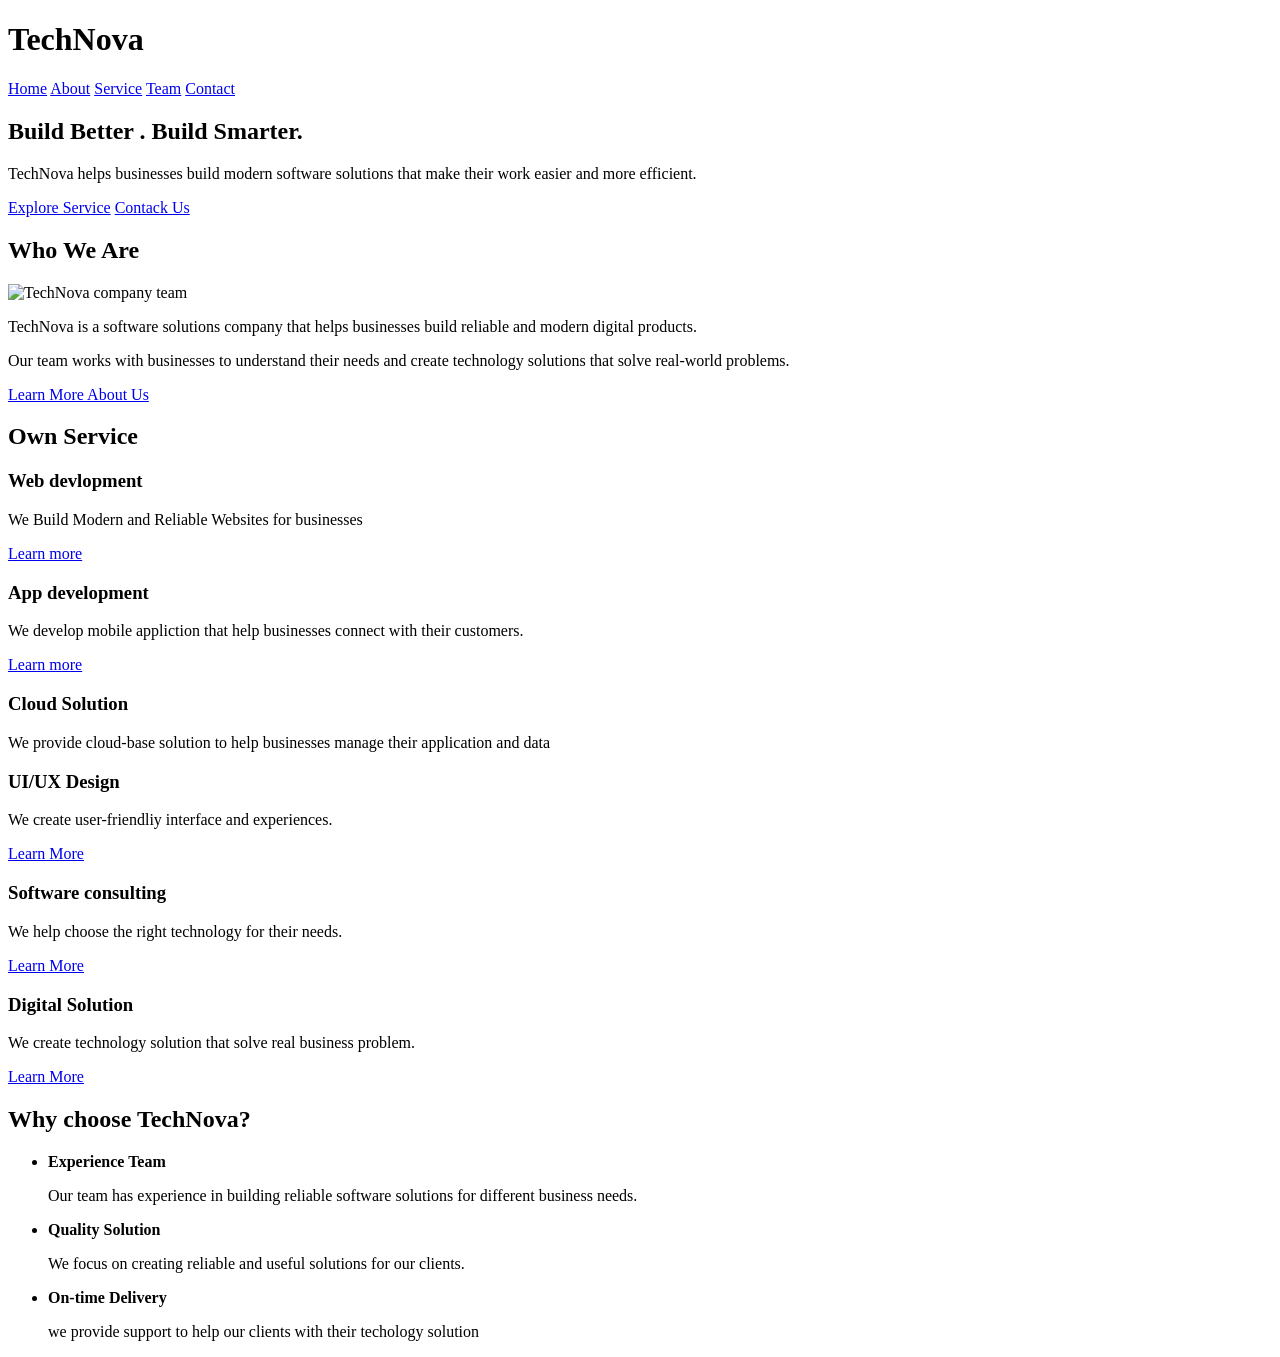
==== index.html @ dba03937 "basic strcture 1" ====
<!DOCTYPE html>
<html lang="en">
<head>
    <meta charset="UTF-8">
    <meta name="viewport" content="width=device-width, initial-scale=1.0">
    <title>Document</title>
</head>
<body>
    <header>
        <h1> TechNova</h1>

        <nav>
            <a href="index.html">Home</a>
            <a href="about.html">About</a>
            <a href="service.html">Service</a>
            <a href="team.html">Team</a>
            <a href="contact.html">Contact</a>
        </nav>
    </header>

        <main>

        <section>
        <h2> Build Better . Build Smarter.</h2>
            
                <p>
                    TechNova helps businesses build modern software solutions
                    that make their work easier and more efficient.
               </p>
                 <a href="service.html">Explore Service</a>
                 <a href="contact.html"> Contack Us</a>
        </section>

        <section>
        <h2> Who We Are </h2>

                    <img src="images/company.jpg" alt="TechNova company team">

                 <p>
                     TechNova is a software solutions company that helps businesses
                     build reliable and modern digital products.
                 </p> 


                 <p>
                    Our team works with businesses to understand their needs and
                    create technology solutions that solve real-world problems.
                 </p>


                 <a href="about.html">Learn More About Us</a>
        </section>



        <section>
        <h2> Own Service</h2>
            <article>
            <h3>Web devlopment</h3>

                <p>
                   We Build Modern and Reliable Websites for businesses
                </p>
                <a href="service.html">Learn more</a>
            </article>


            <article>
            <h3> App development</h3>

                <p>
                    We develop mobile appliction that help businesses connect with their customers.
                </p>
                <a href="service.html"> Learn more </a>
            </article>

            <article>
            <h3>Cloud Solution</h3>

            <p> We provide cloud-base solution to help businesses manage their application and data </p>
            </article>

            <article>
            <h3> UI/UX Design</h3>

                <p>
                    We create user-friendliy interface and experiences.
                </p>
                <a href="service.html"> Learn More</a>
            </article>


            <article>
            <h3> Software consulting </h3>
                <p> We help choose the right technology for their needs.</p>
                <a href="service.html">Learn More</a>
            </article>

            <article>
            <h3> Digital Solution</h3>

                <P>
                    We create technology solution that solve real business problem.
                </P>
                <a href="service.html"> Learn More</a>
        </article>
        </section>


        <section>
        <h2> Why choose TechNova?</h2>

              <ul>
                <li>
                    <strong> Experience Team</strong>
                    <p>Our team has experience in building reliable software
                     solutions for different business needs. </p>
                </li>


                <li>
                    <strong> Quality Solution</strong>
                    <p>We focus on creating reliable and useful solutions
                for our clients.</p>
                </li>

                <li>
                    <strong> On-time Delivery</strong>
                    <p> we provide support to help our clients with their techology solution</p>
                </li>
              </ul>

        </section>
 
        </main>
        
    
    
</body>
</html>
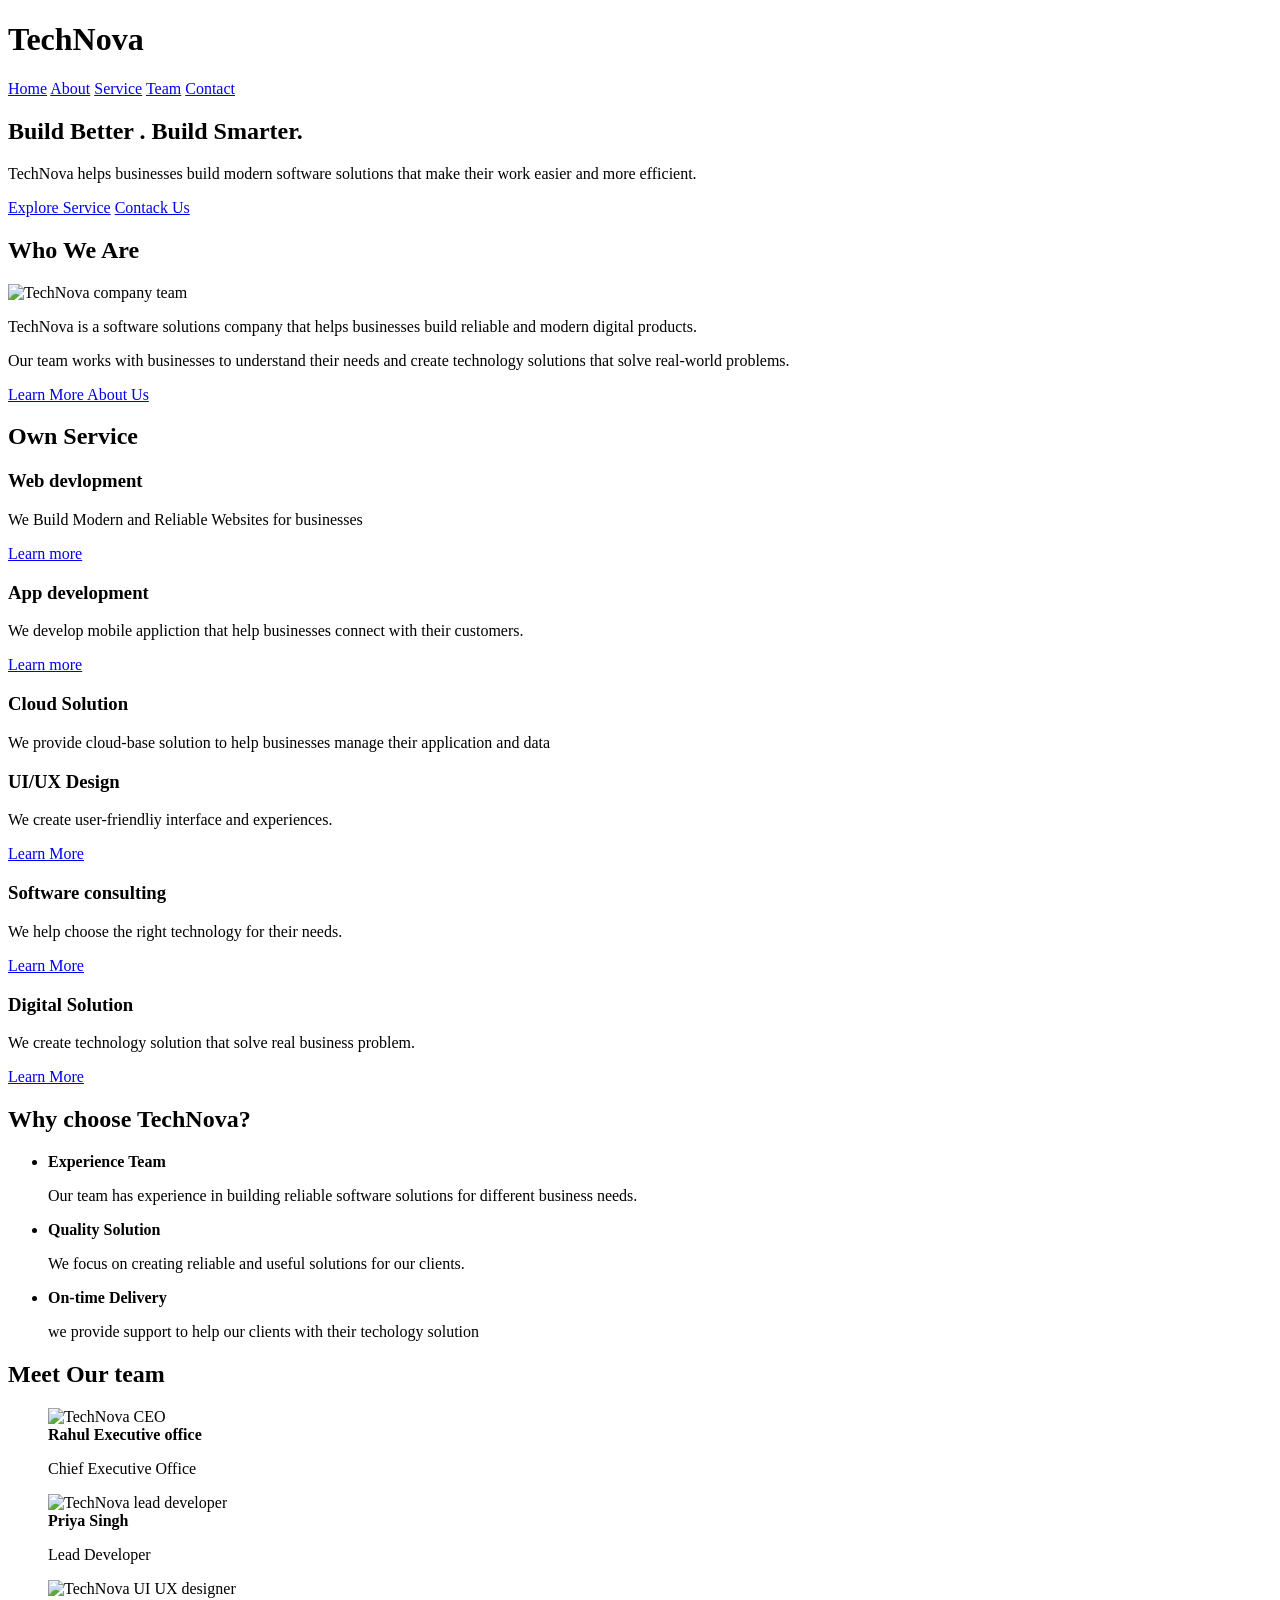
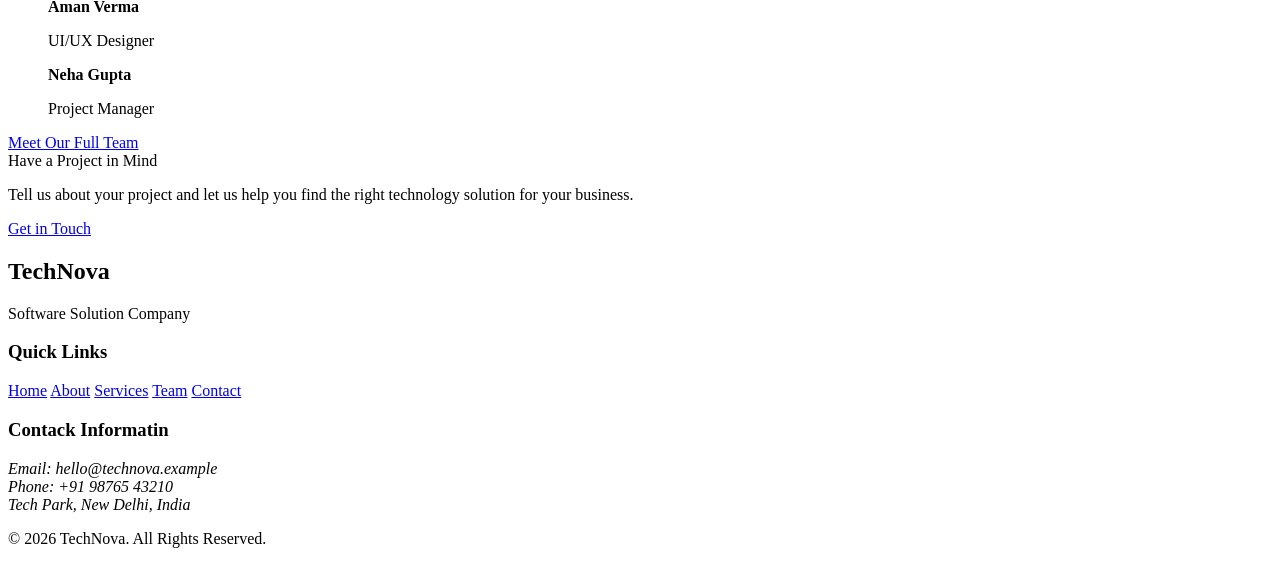
==== commit f26e0c34: "feat: complete TechNova home page structure" ====
--- a/index.html
+++ b/index.html
@@ -18,7 +18,9 @@
         </nav>
     </header>
 
-        <main>
+
+
+    <main>
 
         <section>
         <h2> Build Better . Build Smarter.</h2>
@@ -129,10 +131,78 @@
                     <p> we provide support to help our clients with their techology solution</p>
                 </li>
               </ul>
-
-        </section>
- 
-        </main>
+        </section>
+
+        <section>
+              <h2>Meet Our team</h2>
+         <figure>
+              <img src="images/ceo.jpg" alt="TechNova CEO">
+              <figcaption>
+                <strong>Rahul Executive office</strong>
+                <p>Chief Executive Office</p>
+             </figcaption>
+          </figure>
+
+          <figure>
+             <img src="images/developer.jpg" alt="TechNova lead developer">
+             <figcaption>
+                 <strong> Priya Singh</strong>
+                 <p>Lead Developer</p>
+             </figcaption>
+          </figure>
+
+          <figure>
+             <img src="images/designer.jpg" alt="TechNova UI UX designer">
+             <figcaption>
+                <strong>Aman Verma</strong>
+                 <p>UI/UX Designer</p>
+             </figcaption>
+          </figure>
+
+          <figure>
+            <strong>Neha Gupta</strong>
+             <p>Project Manager</p>
+          </figcaption>
+          </figure>
+        
+         <a href="team.html">Meet Our Full Team</a>
+        </section>
+
+        <section>
+            <head> Have a Project in Mind</head>
+
+            <P>
+                Tell us about your project and let us help you find
+                the right technology solution for your business.
+            </P>
+
+            <a href="contact.html">Get in Touch</a>
+        </section>
+    </main>
+
+    <footer>
+          <h2> TechNova</h2>
+
+          <p> Software Solution Company</p>
+
+          <h3>Quick Links</h3>
+
+         <a href="index.html">Home</a>
+         <a href="about.html">About</a>
+         <a href="services.html">Services</a>
+         <a href="team.html">Team</a>
+         <a href="contact.html">Contact</a>
+
+         <h3>Contack Informatin</h3>
+
+        <address>Email: hello@technova.example<br>
+                 Phone: +91 98765 43210<br>
+                 Tech Park, New Delhi, India
+         </address>
+
+         <p>© 2026 TechNova. All Rights Reserved.</p>
+
+    </footer>
         
     
     
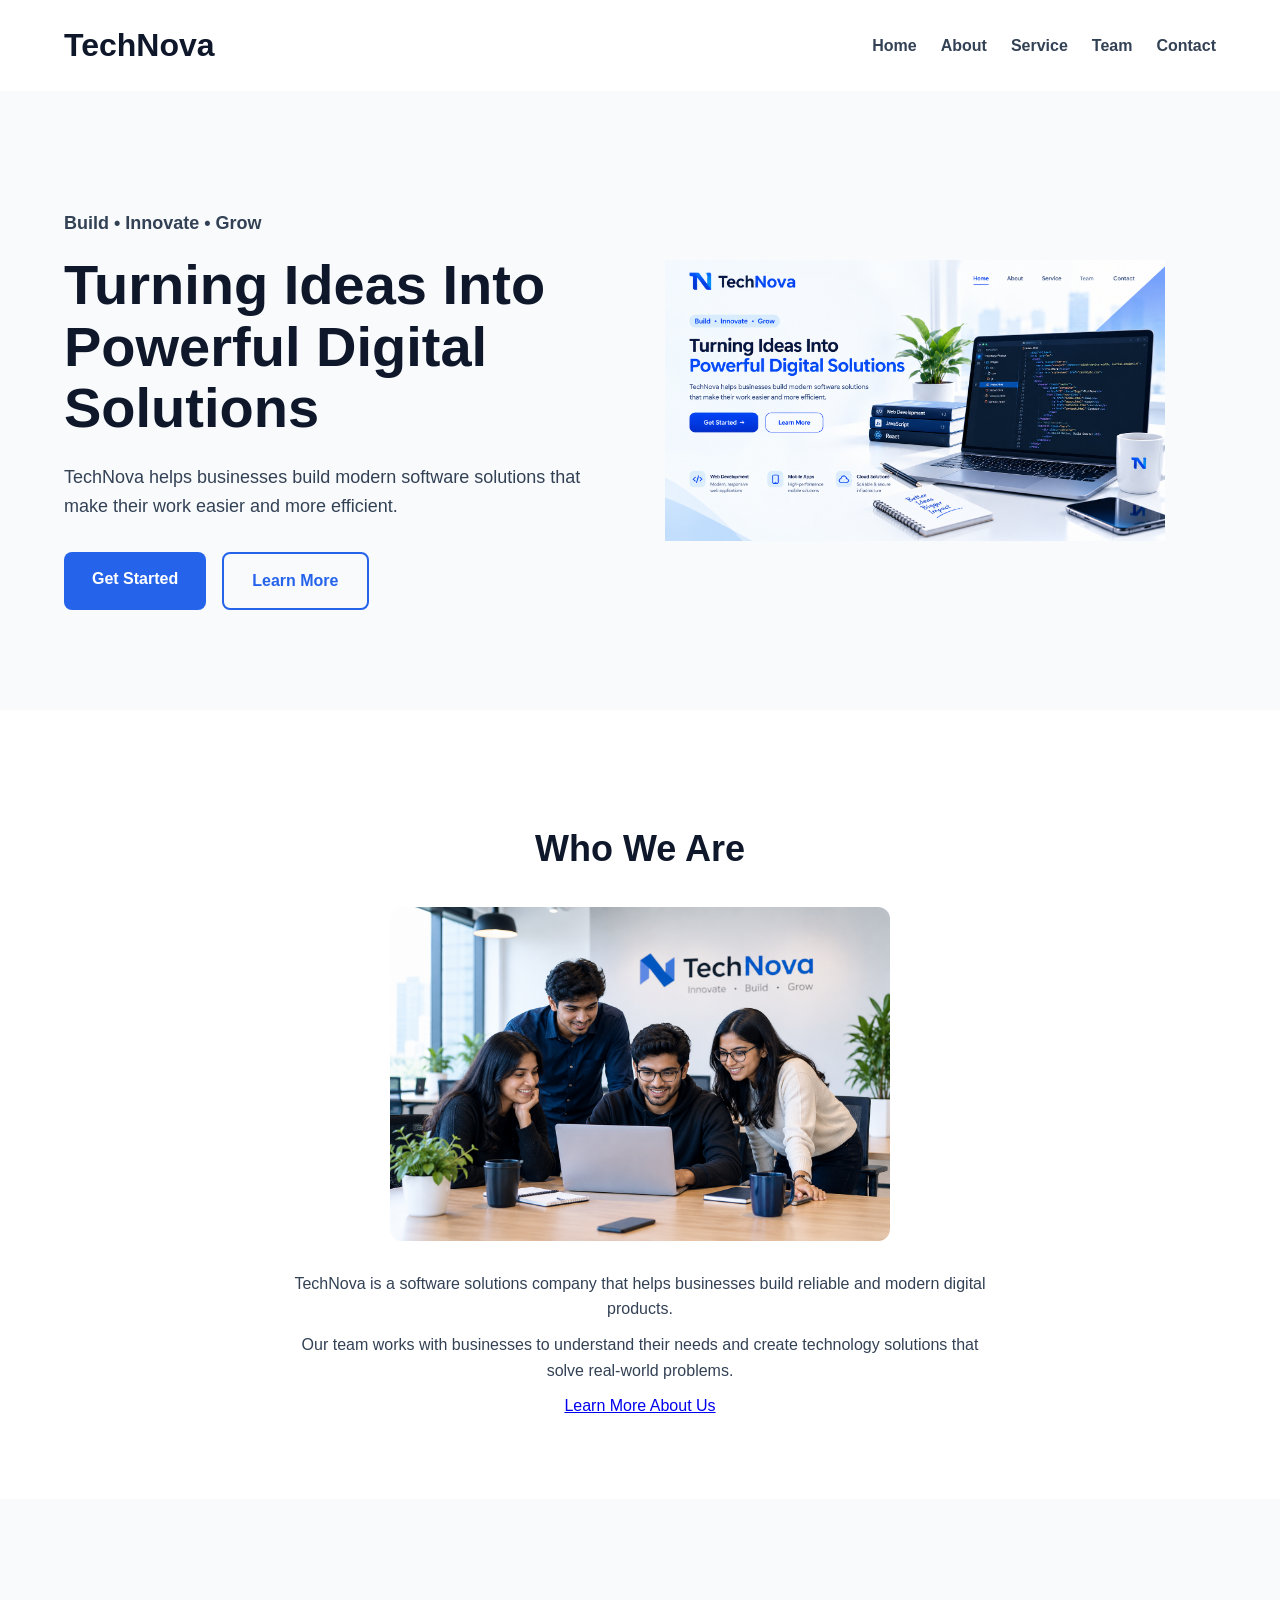
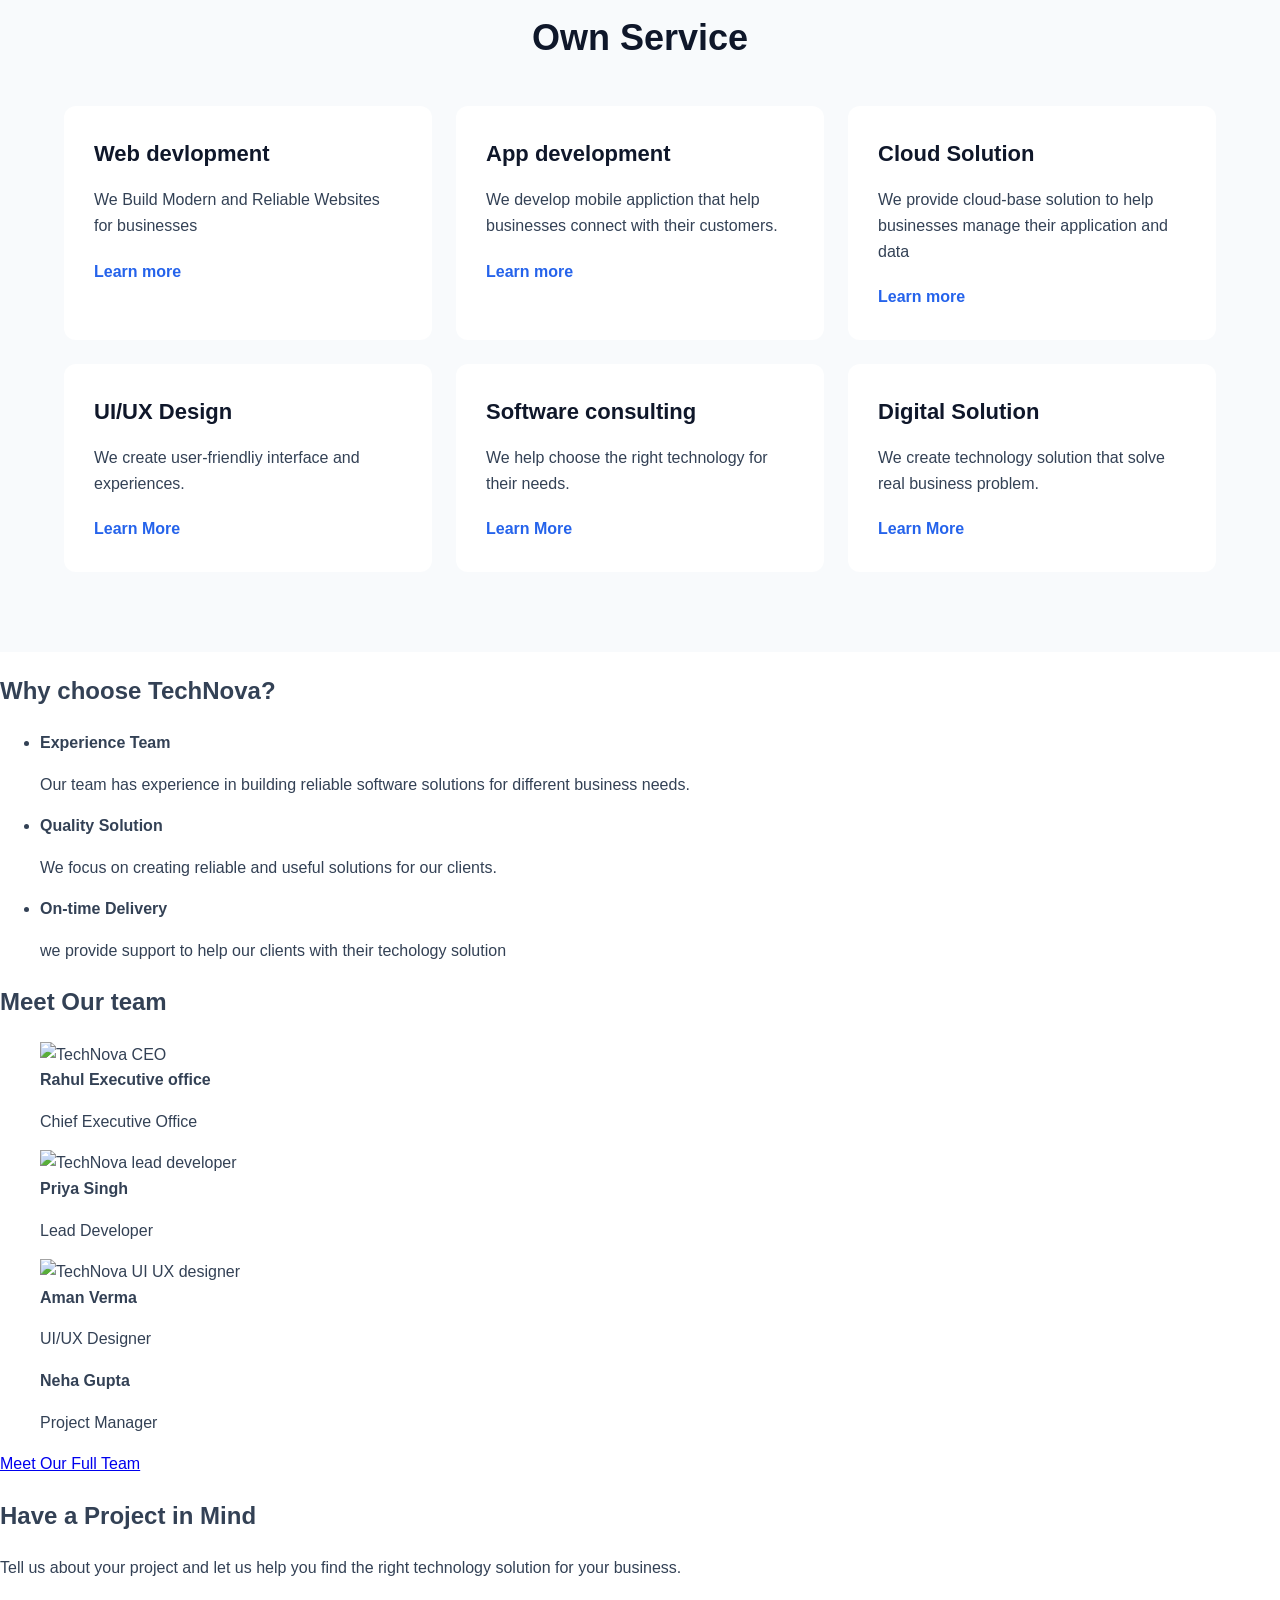
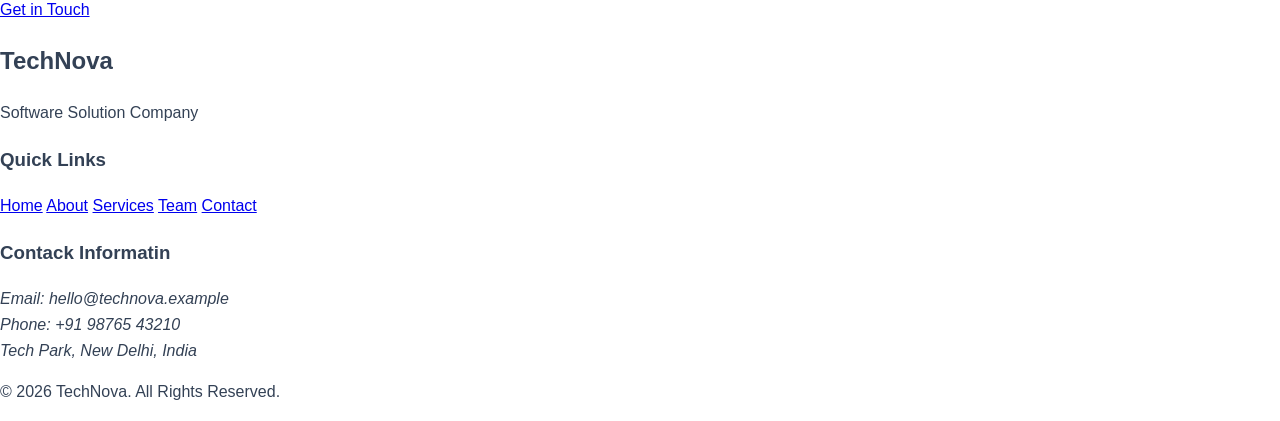
==== commit 1ee2cf7b: "build TechNova homepage sections" ====
--- a/index.html
+++ b/index.html
@@ -4,11 +4,11 @@
     <meta charset="UTF-8">
     <meta name="viewport" content="width=device-width, initial-scale=1.0">
     <title>Document</title>
+    <link rel="stylesheet" href="css/style.css">
 </head>
 <body>
     <header>
         <h1> TechNova</h1>
-
         <nav>
             <a href="index.html">Home</a>
             <a href="about.html">About</a>
@@ -22,41 +22,60 @@
 
     <main>
 
-        <section>
-        <h2> Build Better . Build Smarter.</h2>
-            
-                <p>
-                    TechNova helps businesses build modern software solutions
-                    that make their work easier and more efficient.
-               </p>
-                 <a href="service.html">Explore Service</a>
-                 <a href="contact.html"> Contack Us</a>
-        </section>
+      <section class="hero"> 
+
+        <div class="container">
+        <div class="hero-content">
+
+            <p class="hero-tagline">Build • Innovate • Grow</p>
+
+            <h2>Turning Ideas Into Powerful Digital Solutions</h2>
+
+            <p>
+                TechNova helps businesses build modern software solutions
+                that make their work easier and more efficient.
+            </p>
+
+            <div class="hero-actions">
+                <a href="contact.html">Get Started</a>
+                <a href="about.html">Learn More</a>
+            </div>
+
+        </div>
+
+         <div class="hero-image">
+            <img src="images/hero.png" alt="TechNova digital solutions workspace">
+        </div>
+
+        </div>
+      </section>
+
 
         <section>
         <h2> Who We Are </h2>
 
-                    <img src="images/company.jpg" alt="TechNova company team">
-
-                 <p>
+            <img src="images/company.png" alt="TechNova company team">
+
+            <p>
                      TechNova is a software solutions company that helps businesses
                      build reliable and modern digital products.
-                 </p> 
-
-
-                 <p>
+             </p> 
+
+
+             <p>
                     Our team works with businesses to understand their needs and
                     create technology solutions that solve real-world problems.
-                 </p>
-
-
-                 <a href="about.html">Learn More About Us</a>
-        </section>
-
-
-
-        <section>
+            </p>
+
+
+            <a href="about.html">Learn More About Us</a>
+        </section>
+
+
+
+        <section class="service">
         <h2> Own Service</h2>
+        <div class="service-grid">
             <article>
             <h3>Web devlopment</h3>
 
@@ -80,6 +99,7 @@
             <h3>Cloud Solution</h3>
 
             <p> We provide cloud-base solution to help businesses manage their application and data </p>
+             <a href="service.html"> Learn more </a>
             </article>
 
             <article>
@@ -101,15 +121,16 @@
             <article>
             <h3> Digital Solution</h3>
 
-                <P>
+                <p>
                     We create technology solution that solve real business problem.
-                </P>
+                </p>
                 <a href="service.html"> Learn More</a>
         </article>
-        </section>
-
-
-        <section>
+        </div>
+        </section>
+
+
+        <section class="why-choose">
         <h2> Why choose TechNova?</h2>
 
               <ul>
@@ -160,21 +181,22 @@
           </figure>
 
           <figure>
+            <figcaption>
             <strong>Neha Gupta</strong>
              <p>Project Manager</p>
-          </figcaption>
+            </figcaption>
           </figure>
         
          <a href="team.html">Meet Our Full Team</a>
         </section>
 
         <section>
-            <head> Have a Project in Mind</head>
-
-            <P>
+            <h2> Have a Project in Mind</h2>
+
+            <p>
                 Tell us about your project and let us help you find
                 the right technology solution for your business.
-            </P>
+            </p>
 
             <a href="contact.html">Get in Touch</a>
         </section>
@@ -189,7 +211,7 @@
 
          <a href="index.html">Home</a>
          <a href="about.html">About</a>
-         <a href="services.html">Services</a>
+         <a href="service.html">Services</a>
          <a href="team.html">Team</a>
          <a href="contact.html">Contact</a>
 
--- a/css/style.css
+++ b/css/style.css
@@ -0,0 +1,222 @@
+/* =====================
+   Base Style
+   =====================*/
+
+
+* {
+    box-sizing: border-box;
+   }
+
+html{
+    scroll-behavior: smooth;
+   }
+
+   body{
+    margin:0;
+    font-family: Arial,sans-serif;
+    line-height: 1.6;
+    color: var(--text-color);
+    background-color:var(--background-color);
+   }
+
+   :root{
+    --primary-color:#2563eb;
+    --secondary-color:#0f172a;
+    --text-color:#334155;
+    --background-color:#ffffff;
+    --light-background:#f8fafc;
+   }
+
+   .container{
+    width: min(90% , 1200px);
+    margin-inline:auto;
+   }
+
+   header{
+    padding:20px 5%;
+    display:flex;
+    justify-content: space-between;
+    align-items:center;
+   }
+
+   header h1{
+    margin: 0;
+    color: var(--secondary-color);
+   }
+
+   header nav{
+    display: flex;
+    gap: 24px;
+   }
+
+   header nav a{
+    color:var(--text-color);
+    text-decoration: none;
+    font-weight:600;
+   }
+
+   header nav a:hover{
+    color:var(--primary-color);
+   }
+   
+   .hero{
+    padding: 100px 0;
+    background-color: var(--light-background);
+   }
+
+   .hero-content{
+    max-width: 700px;
+   }
+
+   .hero-tagline{
+    color: var(--primary-color);
+    font-weight: 700;
+    margin-bottom:16px;
+   }
+   .hero h2{
+    font-size: 56px;
+    line-height: 1.1;
+    color: var(--secondary-color);
+    margin:  0 0 24px;
+   }
+
+   .hero-content >p{
+    color: var(--text-color);
+    font-size: 18px;
+    max-width: 600px;
+   }
+ 
+   .hero-actions{
+    display: flex;
+    gap: 16px;
+    margin-top: 32px;
+   }
+
+   .hero-actions a {
+    display: inline-block;
+    padding:14px 28px ;
+    border-radius: 8px;
+    text-decoration: none;
+    font-weight: 600;
+    transition: 0.3s ease;
+   }
+
+   .hero-actions a:first-child {
+    background-color: var(--primary-color);
+    color: white;
+   }
+
+   .hero-actions a:last-child{
+    border: 2px solid var(--primary-color);
+    color: var(--primary-color);
+   }
+
+   .hero-actions a:hover{
+    transform: translateY(-2px);
+    opacity: 0.85;
+   }
+
+   .hero .container{
+    display:grid;
+    grid-template-columns: 1fr 1fr;
+    align-items: center;
+    gap:50px;
+   }
+   .hero-image img{
+    width: 500px;
+    max-width: 100%;
+    height: auto;
+    display: block;
+   }
+
+
+
+   /*=========================
+     About Preview
+     =========================*/
+
+     main>section:nth-child(2){
+        padding: 80px 5%;
+        text-align: center;
+     }
+
+     main >section:nth-child(2) h2{
+        color: var(--secondary-color);
+        font-size: 36px;
+        margin-bottom: 30px;
+     }
+
+     main >section:nth-child(2) img{
+        width: 500px;
+        max-width: 100%;
+        height: auto;
+        display: block;
+        margin: 0 auto 30px;
+        border-radius: 12px;
+     }
+
+     main > section:nth-child(2) p {
+    max-width: 700px;
+    margin: 10px auto;
+    color: var(--text-color);
+    }
+
+    
+    /*===============================
+      Service Grid
+      ===============================*/
+
+      main > section:nth-child(3) {
+    padding: 80px 5%;
+    background-color: var(--light-background);
+    text-align: center;
+    }
+
+     main > section:nth-child(3) h2 {
+     margin-bottom: 40px;
+     color: var(--secondary-color);
+     font-size: 36px;
+     }
+
+    .service-grid {
+    display: grid;
+    grid-template-columns: repeat(3, 1fr);
+    gap: 24px;
+     }
+
+     .service-grid article{
+        background-color: var(--background-color);
+        padding: 30px;
+        border-radius: 12px;
+        text-align: left;
+        transition: 0.3s ease;
+     }
+     .service-grid article:hover{
+      transform:translateY(-5px);
+
+     }
+
+     .service-grid article h3{
+        color : var(--secondary-color);
+        font-size: 22px;
+        margin-top: 0;
+        margin-bottom: 12px;
+     }
+
+     .service-grid article p{
+        color: var(--text-color);
+        margin-bottom: 20px;
+     }
+
+     .service-grid article a{
+        color: var(--primary-color);
+        text-decoration: none;
+        font-weight:600 ;
+     }
+
+     .service-grid article:hover{
+        text-decoration:underline;
+     }
+
+
+
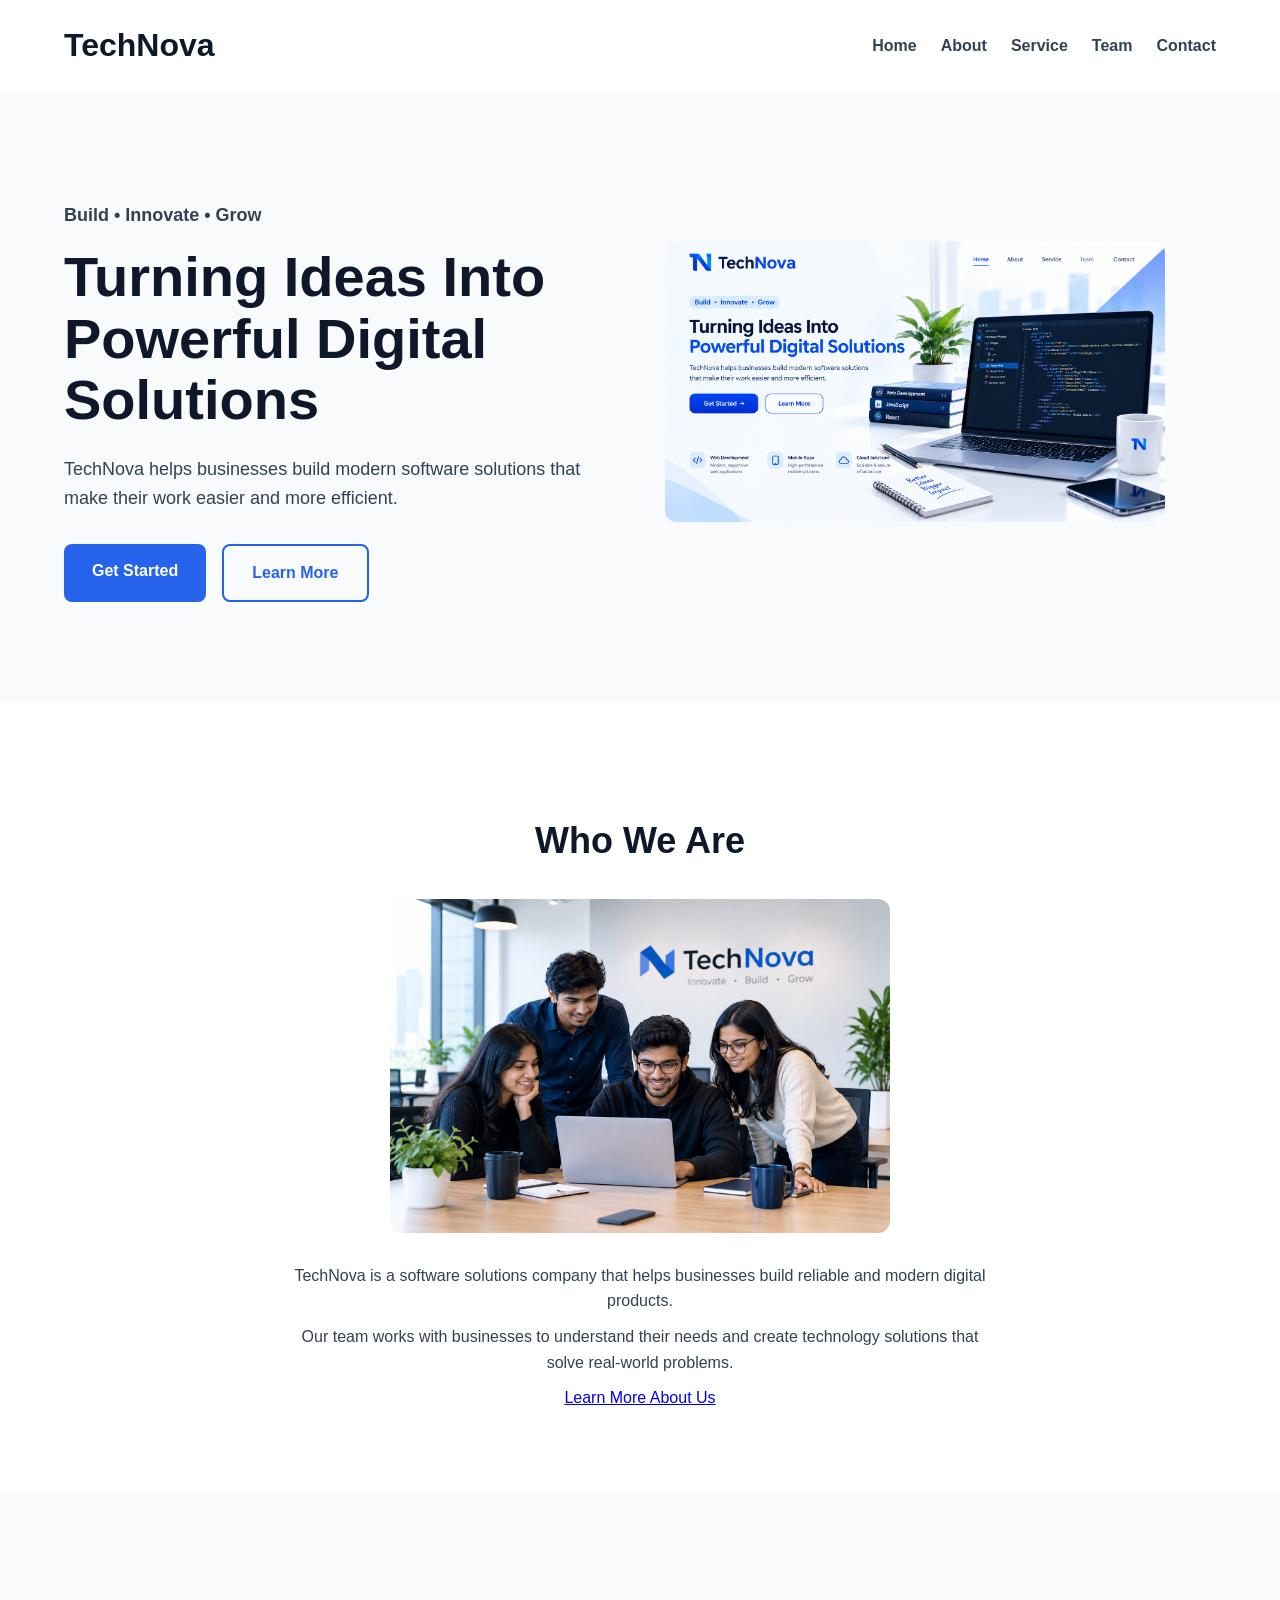
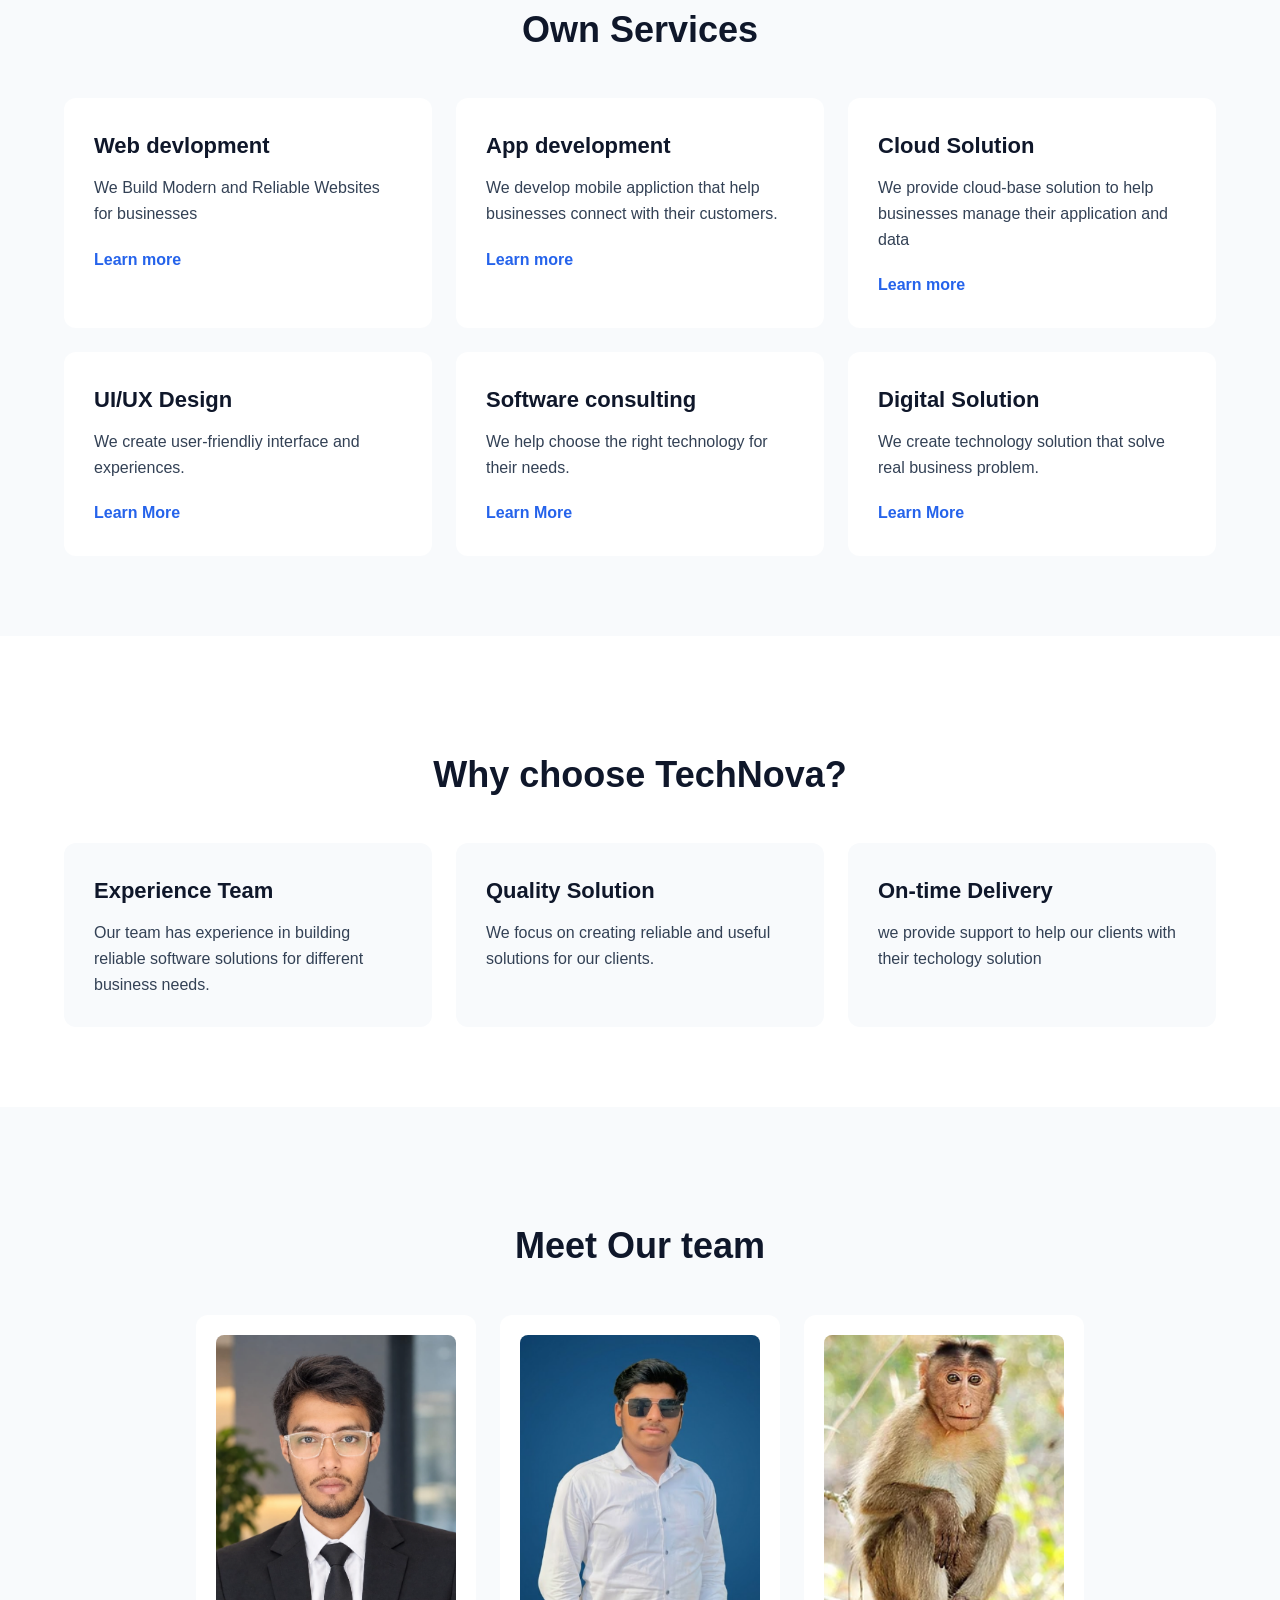
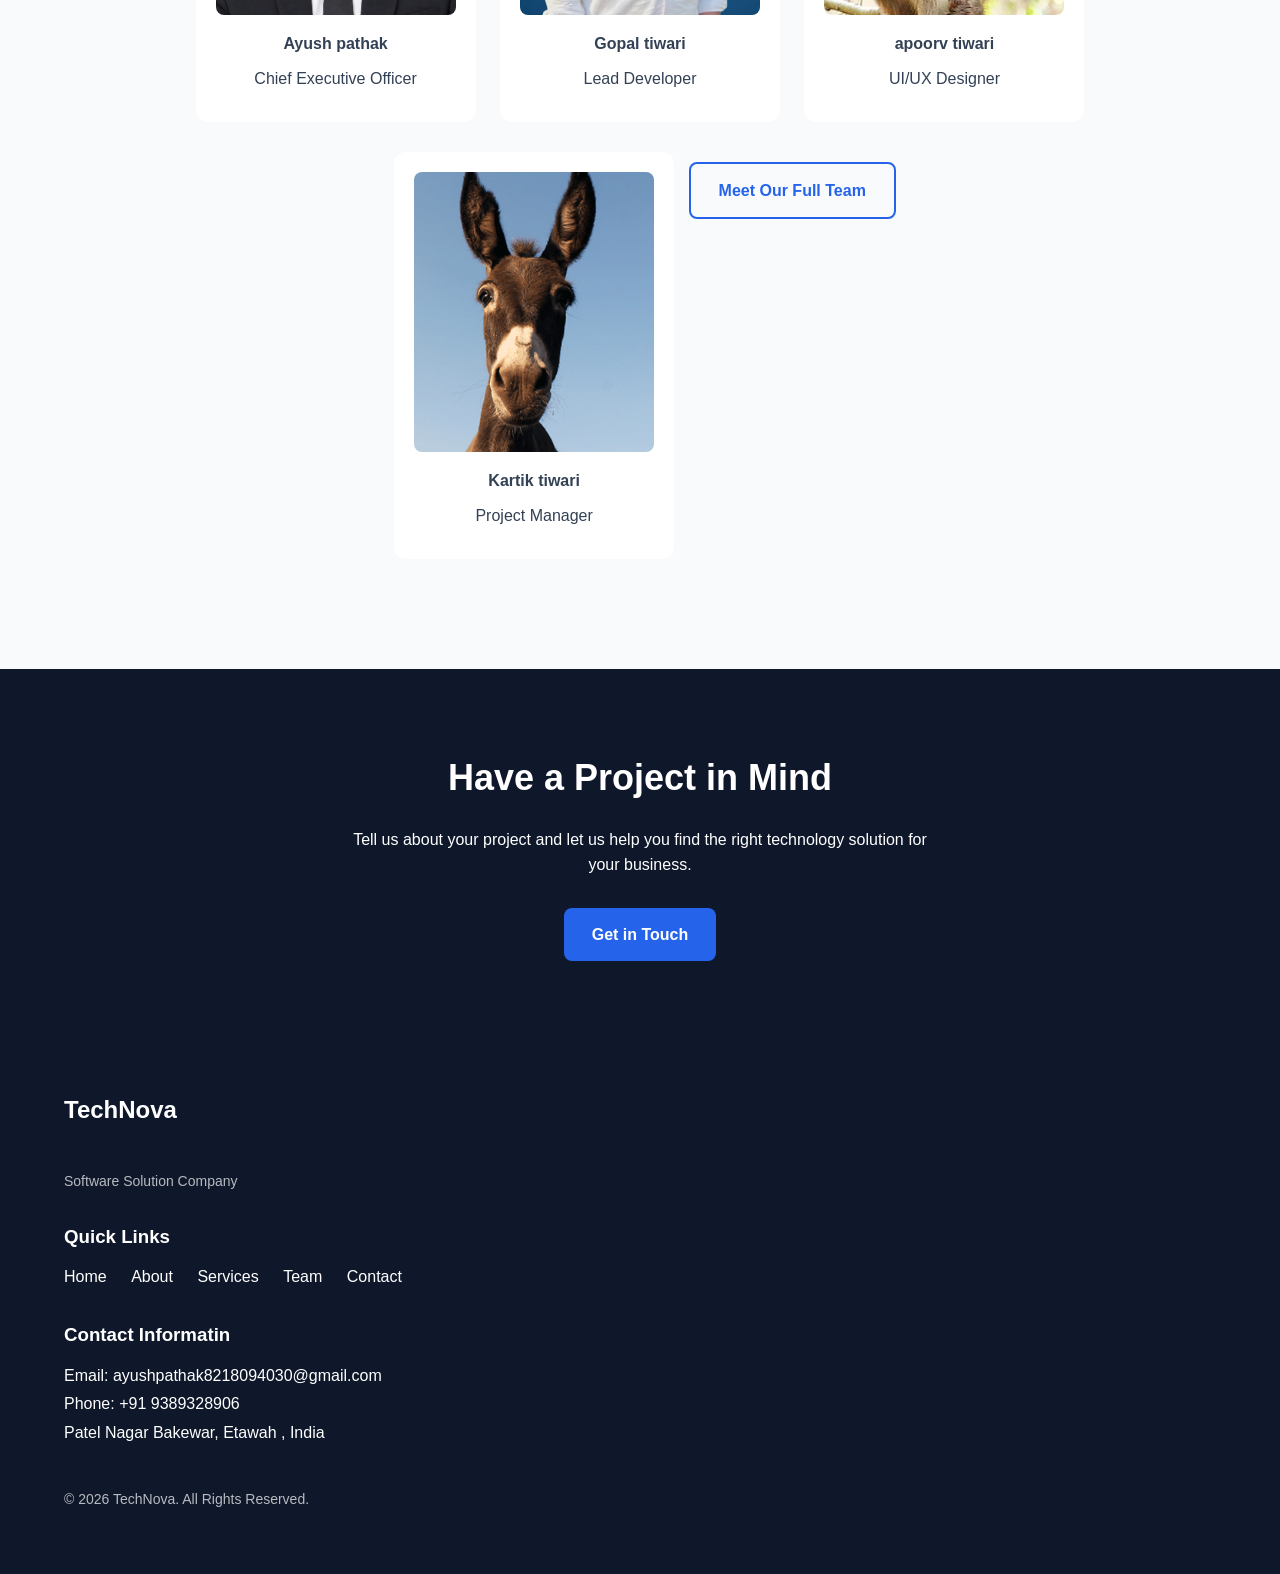
==== commit cd2e6140: "feat: update TechNova pages and assets" ====
--- a/index.html
+++ b/index.html
@@ -3,10 +3,14 @@
 <head>
     <meta charset="UTF-8">
     <meta name="viewport" content="width=device-width, initial-scale=1.0">
-    <title>Document</title>
+    <title>TechNova | Home</title>
     <link rel="stylesheet" href="css/style.css">
 </head>
 <body>
+
+
+
+
     <header>
         <h1> TechNova</h1>
         <nav>
@@ -20,6 +24,9 @@
 
 
 
+
+
+
     <main>
 
       <section class="hero"> 
@@ -51,6 +58,9 @@
       </section>
 
 
+
+
+
         <section>
         <h2> Who We Are </h2>
 
@@ -73,8 +83,12 @@
 
 
 
+
+
+
+
         <section class="service">
-        <h2> Own Service</h2>
+        <h2> Own Services</h2>
         <div class="service-grid">
             <article>
             <h3>Web devlopment</h3>
@@ -128,6 +142,9 @@
         </article>
         </div>
         </section>
+
+
+
 
 
         <section class="why-choose">
@@ -154,43 +171,47 @@
               </ul>
         </section>
 
-        <section>
+
+
+        <section class="team-preview">
               <h2>Meet Our team</h2>
          <figure>
-              <img src="images/ceo.jpg" alt="TechNova CEO">
+              <img src="images/ceo.png" alt="TechNova CEO">
               <figcaption>
-                <strong>Rahul Executive office</strong>
-                <p>Chief Executive Office</p>
+                <strong>Ayush pathak</strong>
+                <p>Chief Executive Officer</p>
              </figcaption>
           </figure>
 
           <figure>
-             <img src="images/developer.jpg" alt="TechNova lead developer">
+             <img src="images/lead-developer.png" alt="TechNova lead developer">
              <figcaption>
-                 <strong> Priya Singh</strong>
+                 <strong> Gopal tiwari</strong>
                  <p>Lead Developer</p>
              </figcaption>
           </figure>
 
           <figure>
-             <img src="images/designer.jpg" alt="TechNova UI UX designer">
+             <img src="images/UI-UX Designer.png" alt="TechNova UI UX designer">
              <figcaption>
-                <strong>Aman Verma</strong>
+                <strong>apoorv tiwari</strong>
                  <p>UI/UX Designer</p>
              </figcaption>
           </figure>
 
+
           <figure>
+            <img src="images/Project-Manager.png" alt="project Manager">
             <figcaption>
-            <strong>Neha Gupta</strong>
+            <strong>Kartik tiwari</strong>
              <p>Project Manager</p>
             </figcaption>
           </figure>
         
-         <a href="team.html">Meet Our Full Team</a>
-        </section>
-
-        <section>
+         <a  class="hero-button" href="team.html">Meet Our Full Team</a>
+         </section>
+
+        <section class="cta"> 
             <h2> Have a Project in Mind</h2>
 
             <p>
@@ -202,7 +223,7 @@
         </section>
     </main>
 
-    <footer>
+    <footer >
           <h2> TechNova</h2>
 
           <p> Software Solution Company</p>
@@ -215,13 +236,14 @@
          <a href="team.html">Team</a>
          <a href="contact.html">Contact</a>
 
-         <h3>Contack Informatin</h3>
-
-        <address>Email: hello@technova.example<br>
-                 Phone: +91 98765 43210<br>
-                 Tech Park, New Delhi, India
+         <h3>Contact Informatin</h3>
+
+        <address>Email: ayushpathak8218094030@gmail.com<br>
+                 Phone: +91 9389328906<br>
+                 Patel Nagar Bakewar, Etawah , India
          </address>
 
+  
          <p>© 2026 TechNova. All Rights Reserved.</p>
 
     </footer>
--- a/css/style.css
+++ b/css/style.css
@@ -1,23 +1,25 @@
-/* =====================
-   Base Style
-   =====================*/
-
-
-* {
-    box-sizing: border-box;
-   }
-
-html{
-    scroll-behavior: smooth;
-   }
-
-   body{
-    margin:0;
-    font-family: Arial,sans-serif;
-    line-height: 1.6;
-    color: var(--text-color);
-    background-color:var(--background-color);
-   }
+
+   /*=====================
+        Base Style
+     =====================*/
+
+
+
+  * {
+     box-sizing: border-box;
+    }
+
+     html{
+     scroll-behavior: smooth;
+     }
+ 
+     body{
+     margin:0;
+     font-family: Arial,sans-serif;
+     line-height: 1.6;
+     color: var(--text-color);
+     background-color:var(--background-color);
+     }
 
    :root{
     --primary-color:#2563eb;
@@ -25,109 +27,117 @@
     --text-color:#334155;
     --background-color:#ffffff;
     --light-background:#f8fafc;
-   }
-
-   .container{
-    width: min(90% , 1200px);
-    margin-inline:auto;
-   }
-
-   header{
-    padding:20px 5%;
-    display:flex;
-    justify-content: space-between;
-    align-items:center;
-   }
-
-   header h1{
-    margin: 0;
-    color: var(--secondary-color);
-   }
-
-   header nav{
-    display: flex;
-    gap: 24px;
-   }
-
-   header nav a{
-    color:var(--text-color);
-    text-decoration: none;
-    font-weight:600;
-   }
-
-   header nav a:hover{
-    color:var(--primary-color);
-   }
+     }
+
+     .container{
+     width: min(90% , 1200px);
+     margin-inline:auto;
+    }
+
+     header{
+     padding:20px 5%;
+     display:flex;
+     justify-content: space-between;
+     align-items:center;
+
+
+     position: sticky;
+     top: 0;
+     z-index: 1000;
+     background-color: var(--background-color);
+     }
+
+     header h1{
+     margin: 0;
+     color: var(--secondary-color);
+     }
+
+     header nav{
+     display: flex;
+     gap: 24px;
+     }
+
+     header nav a{
+     color:var(--text-color);
+     text-decoration: none;
+     font-weight:600;
+     }
+
+     header nav a:hover{
+     color:var(--primary-color);
+     }
    
-   .hero{
-    padding: 100px 0;
-    background-color: var(--light-background);
-   }
-
-   .hero-content{
-    max-width: 700px;
-   }
-
-   .hero-tagline{
-    color: var(--primary-color);
-    font-weight: 700;
-    margin-bottom:16px;
-   }
-   .hero h2{
-    font-size: 56px;
-    line-height: 1.1;
-    color: var(--secondary-color);
-    margin:  0 0 24px;
-   }
-
-   .hero-content >p{
-    color: var(--text-color);
-    font-size: 18px;
-    max-width: 600px;
-   }
+     .hero{
+     padding: 100px 0;
+     background-color: var(--light-background);
+     }
+
+   
+     .hero-content{
+     max-width: 700px;
+     }
+
+     .hero-tagline{
+     color: var(--primary-color);
+     font-weight: 700;
+     margin-bottom:16px;
+    }
+     .hero h2{
+     font-size: 56px;
+     line-height: 1.1;
+     color: var(--secondary-color);
+     margin:  0 0 24px;
+     }
+
+     .hero-content >p{
+     color: var(--text-color);
+     font-size: 18px;
+     max-width: 600px;
+     }
  
-   .hero-actions{
-    display: flex;
-    gap: 16px;
-    margin-top: 32px;
-   }
-
-   .hero-actions a {
-    display: inline-block;
-    padding:14px 28px ;
-    border-radius: 8px;
-    text-decoration: none;
-    font-weight: 600;
-    transition: 0.3s ease;
-   }
-
-   .hero-actions a:first-child {
-    background-color: var(--primary-color);
-    color: white;
-   }
-
-   .hero-actions a:last-child{
-    border: 2px solid var(--primary-color);
-    color: var(--primary-color);
-   }
-
-   .hero-actions a:hover{
-    transform: translateY(-2px);
-    opacity: 0.85;
-   }
-
-   .hero .container{
-    display:grid;
-    grid-template-columns: 1fr 1fr;
-    align-items: center;
-    gap:50px;
-   }
-   .hero-image img{
-    width: 500px;
-    max-width: 100%;
-    height: auto;
-    display: block;
-   }
+     .hero-actions{
+     display: flex;
+     gap: 16px;
+     margin-top: 32px;
+     }
+
+     .hero-actions a ,
+     .team-preview > a  {
+     display: inline-block;
+     padding:14px 28px ;
+     border-radius: 8px;
+     text-decoration: none;
+     font-weight: 600;
+     transition: 0.3s ease;
+     }
+
+     .hero-actions a:first-child {
+     background-color: var(--primary-color);
+     color: white;
+     }
+
+     .hero-actions a:last-child{
+     border: 2px solid var(--primary-color);
+     color: var(--primary-color);
+     }
+
+     .hero-actions a:hover{
+     transform: translateY(-2px);
+     opacity: 0.85;
+     }
+
+     .hero .container{
+     display:grid;
+     grid-template-columns: 1fr 1fr;
+     align-items: center;
+     gap:50px;
+     }
+     .hero-image img{
+     width: 500px;
+     max-width: 100%;
+     height: auto;
+     display: block;
+     }
 
 
 
@@ -156,21 +166,21 @@
      }
 
      main > section:nth-child(2) p {
-    max-width: 700px;
-    margin: 10px auto;
-    color: var(--text-color);
-    }
+     max-width: 700px;
+     margin: 10px auto;
+     color: var(--text-color);
+    } 
 
     
     /*===============================
       Service Grid
       ===============================*/
 
-      main > section:nth-child(3) {
-    padding: 80px 5%;
-    background-color: var(--light-background);
-    text-align: center;
-    }
+     main > section:nth-child(3) {
+     padding: 80px 5%;
+     background-color: var(--light-background);
+     text-align: center;
+     }
 
      main > section:nth-child(3) h2 {
      margin-bottom: 40px;
@@ -178,10 +188,10 @@
      font-size: 36px;
      }
 
-    .service-grid {
-    display: grid;
-    grid-template-columns: repeat(3, 1fr);
-    gap: 24px;
+     .service-grid {
+     display: grid;
+     grid-template-columns: repeat(3, 1fr);
+     gap: 24px;
      }
 
      .service-grid article{
@@ -214,9 +224,315 @@
         font-weight:600 ;
      }
 
-     .service-grid article:hover{
+     .service-grid article a:hover{
         text-decoration:underline;
-     }
-
-
-
+    }
+    /*===============================
+       Why Choose TechNova 
+      ==============================*/
+
+     .why-choose {
+     padding: 80px 5%;
+     }
+
+     .why-choose h2{
+        text-align: center;
+        color: var(--secondary-color);
+        font-size: 36px;
+        margin-bottom: 40px;
+     }
+
+     .why-choose ul{
+        list-style: none;
+        padding: 0;
+        margin: 0;
+        display: grid;
+        grid-template-columns: repeat(3, 1fr);
+        gap:24px;
+     }
+
+     .why-choose li{
+        background-color: var(--light-background);
+        padding: 30px;
+        border-radius: 12px;
+        transition:0.3s ease;
+     }
+
+     .why-choose li:hover {
+        transform: translateY(-5px);
+     }
+
+     .why-choose li strong {
+        display: block;
+        color: var(--secondary-color);
+        font-size:22px;
+        margin-bottom: 12px;
+     }
+
+     .why-choose li p{
+        color: var(--text-color);
+        margin: 0;
+     }
+
+     @media (max-width:768px){
+        .why-choose ul {
+            grid-template-columns: 1fr;
+        }
+     }
+
+
+     /*====================
+       Meet  Our Team
+       ====================*/
+
+
+     .team-preview {
+        padding: 80px 5%;
+        background-color:var(--light-background) ;
+        text-align: center;
+     }
+     
+     .team-preview h2{
+        text-align: center;
+        color: var(--secondary-color);
+        font-size: 36px;
+        margin-bottom: 40px;
+     }
+
+
+     .team-preview figure{
+        display: inline-block;
+        width: 280px;
+        margin: 0 10px 30px;
+        vertical-align: top;
+        background-color: var(--background-color);
+        padding: 20px;
+        border-radius: 12px;
+     }
+
+      .team-preview > a {
+     display: inline-block;
+     margin-top: 10px;
+     padding: 14px 28px;
+     border-radius: 8px;
+     text-decoration: none;
+     font-weight: 600;
+     color: var(--primary-color);
+     border: 2px solid var(--primary-color);
+     }
+
+     .team-preview figure img {
+     width: 100%;
+     height: 280px;
+     object-fit: cover;
+     object-position: center top;
+     border-radius: 8px;
+     display: block;
+     margin-bottom: 16px;
+     }
+
+     .team-preview > a:hover {
+     background-color: var(--primary-color);
+     color: white;
+     }
+
+
+     @media (max-width: 1024px) {
+     .team-preview figure {
+        width: 45%;
+     }
+     }
+
+     @media (max-width: 600px) {
+     .team-preview figure {
+        width: 100%;
+        margin-left: 0;
+        margin-right: 0;
+     }
+     }
+
+     .team-preview figure {
+     transition: 0.3s ease;
+     }
+
+     .team-preview figure:hover {
+     transform: translateY(-6px);
+     }
+
+
+     /*========================
+       Have a Project in Mind
+       =======================*/
+
+     .cta {
+     padding: 80px 5%;
+     background-color: var(--secondary-color);
+     text-align: center;
+     }
+
+     .cta h2 {
+     color: white;
+     font-size: 36px;
+      margin:  0 0 20px;
+     }
+
+     .cta p{
+        color: white;
+        max-width: 600px;
+        margin: 0 auto 30px;
+     }
+
+     .cta a{
+        display: inline-block;
+        padding: 14px 28px;
+        background-color: var(--primary-color);
+        color: white;
+        text-decoration: none;
+        font-weight: 600;
+        border-radius: 8px;
+     }
+
+     .cta a:hover{
+        opacity: 0.85;
+        transform: translateY(-2px);
+     }
+
+
+     footer{
+       padding: 50px 5%;
+       background-color: var(--secondary-color);
+       color: white;
+     }
+
+     footer h2{
+        color: white;
+        margin-top: 0;
+        margin-bottom: 10px;
+     }
+     
+     footer h3{
+        color: white;
+        margin-top: 30px;
+        margin-bottom: 12px;
+     }
+
+     footer a{
+        display: inline-block;
+        color: white;
+        text-decoration:none ;
+        margin-right: 20px;
+     }
+
+     footer address{
+        color: white;
+        font-style: normal;
+        line-height:1.8;
+     }
+
+     footer > p {
+        color: white;
+        margin-top:40px;
+        font-size:14px;
+        opacity:0.7;
+     }
+
+     footer a:hover{
+       color: var(--primary-color);
+     }
+
+     footer > p:first-of-type {
+      margin-bottom: 30px;
+     }
+     
+
+
+
+
+
+   /*========================
+      About Page 
+    =========================*/
+
+
+    main > section {
+    padding: 80px 5%;
+    }
+
+   main > section h2 {
+    color: var(--secondary-color);
+    font-size: 36px;
+    margin-bottom: 30px;
+    }
+
+    main > section p {
+    max-width: 700px;
+    color: var(--text-color);
+    margin: 10px 0;
+    }
+
+
+
+    main > section img {
+    width: 500px;
+    max-width: 100%;
+    height: auto;
+    display: block;
+    margin-bottom: 30px;
+    border-radius: 12px;
+    }
+
+    /*================
+     Contact Form 
+     =================*/
+
+    form {
+    max-width: 600px;
+    margin-top: 30px;
+    }
+
+    form label {
+    display: block;
+    margin-bottom: 6px;
+    font-weight: 600;
+    color: var(--secondary-color);
+    }
+
+    form input,
+    form textarea {
+    width: 100%;
+    padding: 12px;
+    margin-bottom: 20px;
+    border: 1px solid #cbd5e1;
+    border-radius: 8px;
+    font: inherit;
+   }
+
+    form textarea {
+    min-height: 150px;
+    resize: vertical;
+    }
+
+     form button {
+    padding: 14px 28px;
+    background-color: var(--primary-color);
+    color: white;
+    border: none;
+    border-radius: 8px;
+    font-weight: 600;
+    cursor: pointer;
+    transition: 0.3s ease;
+    }
+
+    form button:hover {
+    opacity: 0.85;
+    transform: translateY(-2px);
+    }
+
+    .contact-form{
+      max-width: 600px;
+      margin-top: 40px;
+    }
+
+   
+
+
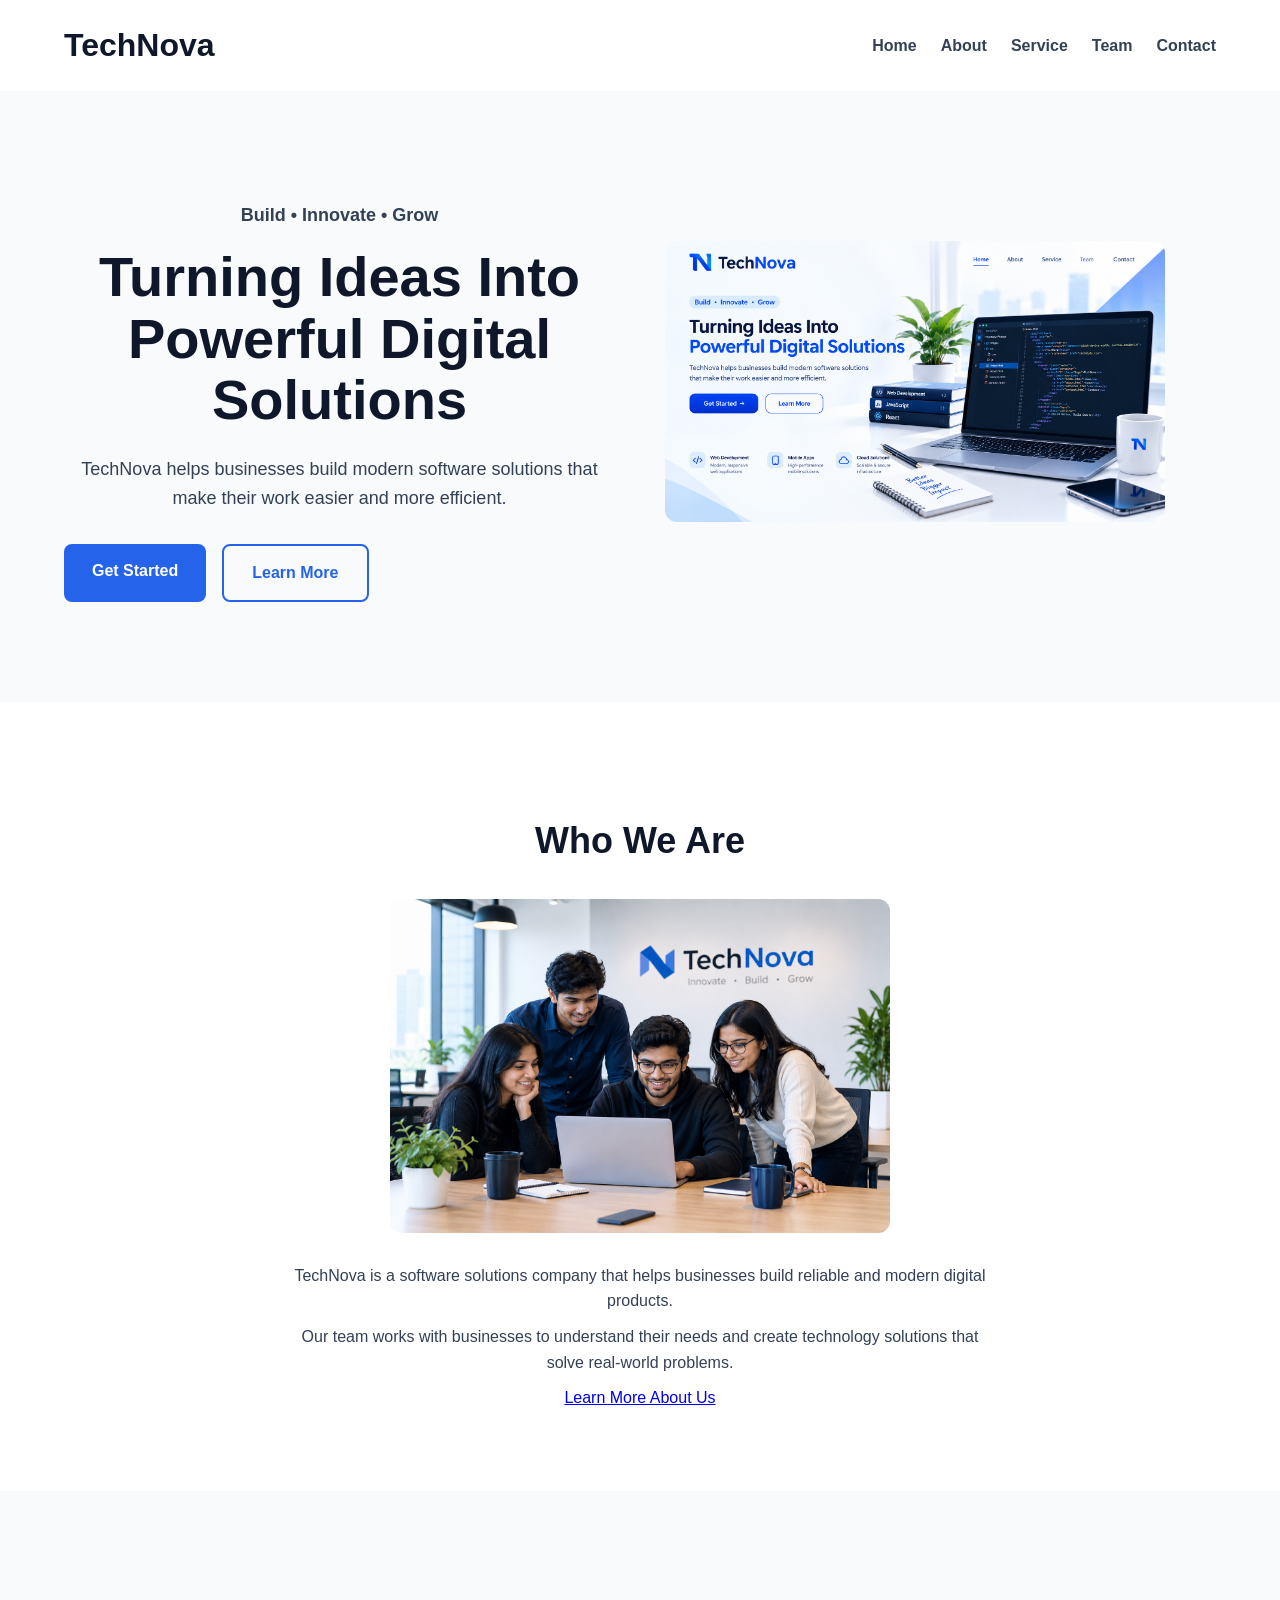
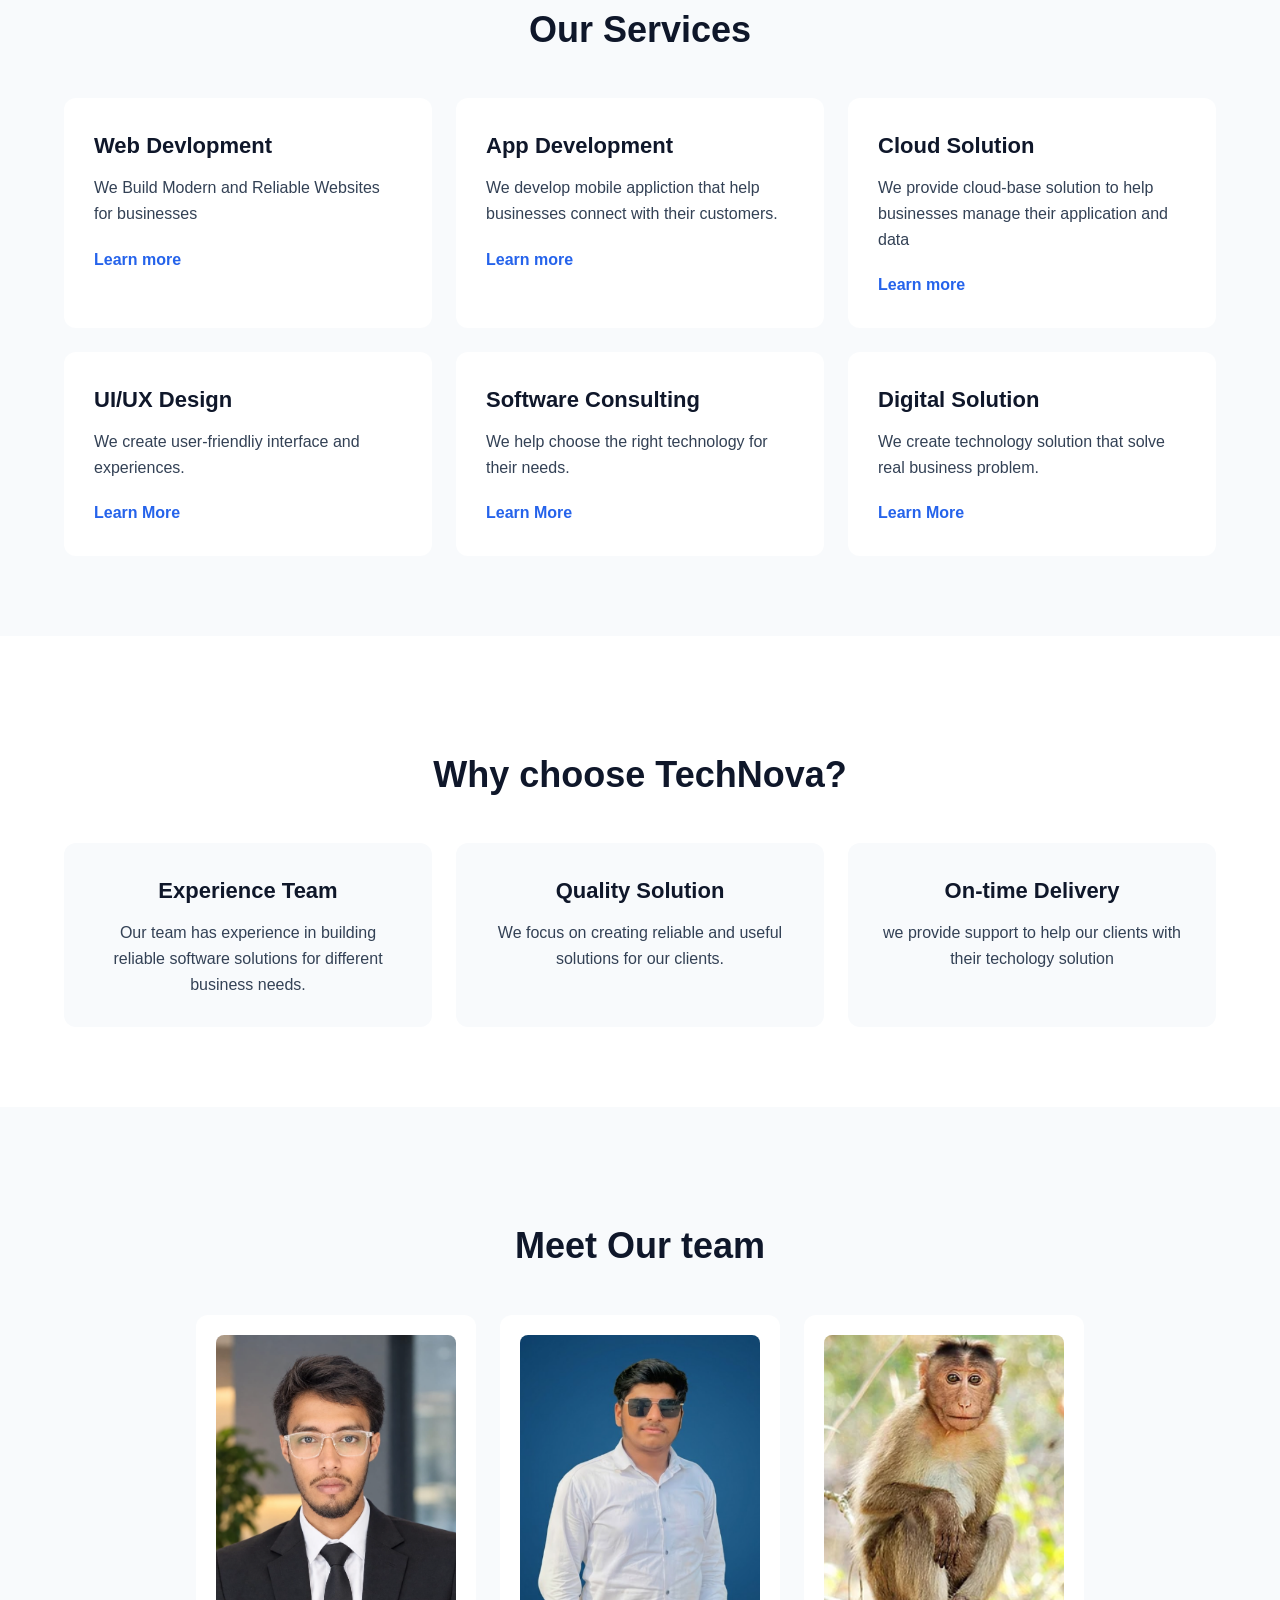
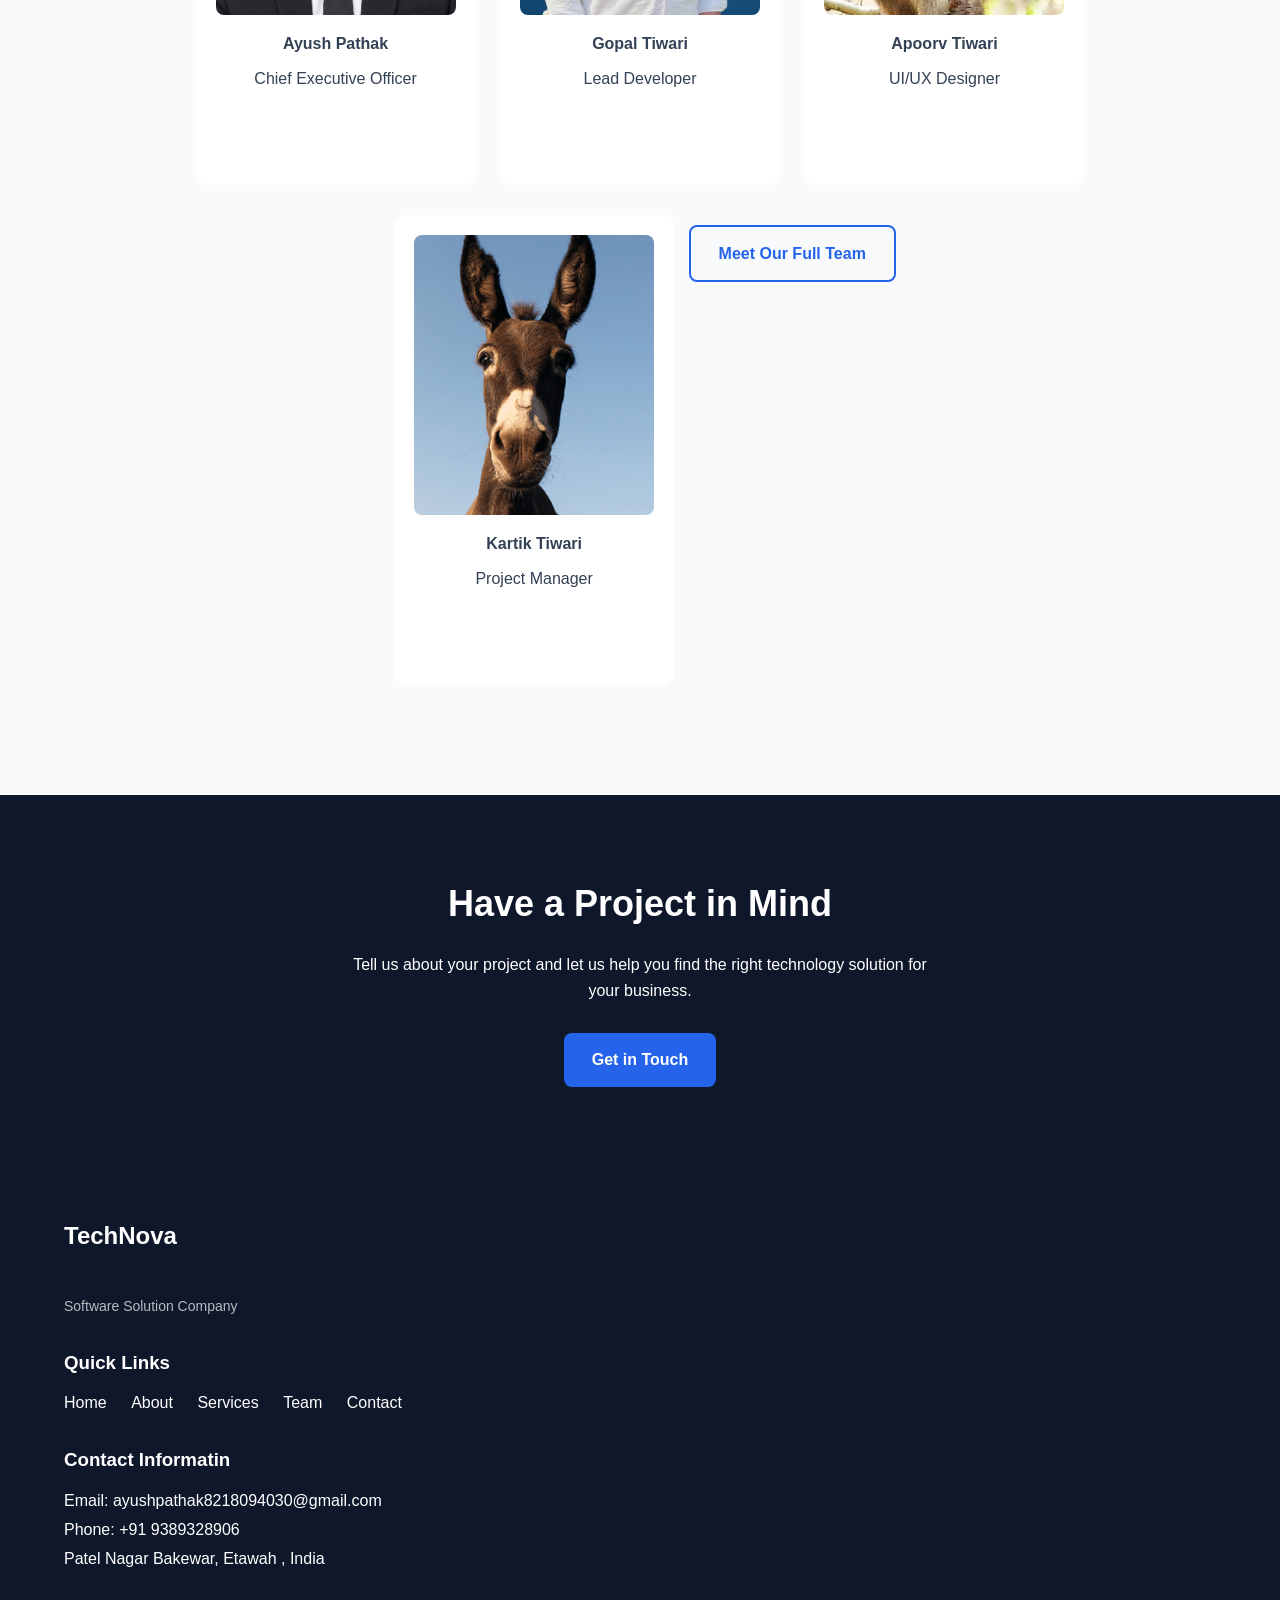
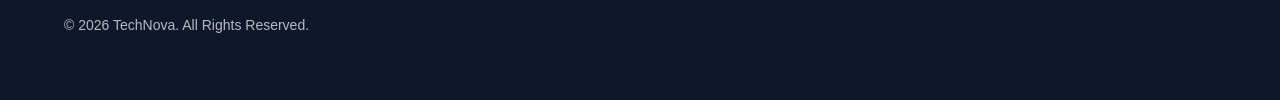
==== commit 30ec95c9: "fix: finalize TechNova pages and styling" ====
--- a/index.html
+++ b/index.html
@@ -88,10 +88,10 @@
 
 
         <section class="service">
-        <h2> Own Services</h2>
+        <h2> Our Services</h2>
         <div class="service-grid">
             <article>
-            <h3>Web devlopment</h3>
+            <h3>Web Devlopment</h3>
 
                 <p>
                    We Build Modern and Reliable Websites for businesses
@@ -101,7 +101,7 @@
 
 
             <article>
-            <h3> App development</h3>
+            <h3> App Development</h3>
 
                 <p>
                     We develop mobile appliction that help businesses connect with their customers.
@@ -127,7 +127,7 @@
 
 
             <article>
-            <h3> Software consulting </h3>
+            <h3> Software Consulting </h3>
                 <p> We help choose the right technology for their needs.</p>
                 <a href="service.html">Learn More</a>
             </article>
@@ -178,7 +178,7 @@
          <figure>
               <img src="images/ceo.png" alt="TechNova CEO">
               <figcaption>
-                <strong>Ayush pathak</strong>
+                <strong>Ayush Pathak</strong>
                 <p>Chief Executive Officer</p>
              </figcaption>
           </figure>
@@ -186,7 +186,7 @@
           <figure>
              <img src="images/lead-developer.png" alt="TechNova lead developer">
              <figcaption>
-                 <strong> Gopal tiwari</strong>
+                 <strong> Gopal Tiwari</strong>
                  <p>Lead Developer</p>
              </figcaption>
           </figure>
@@ -194,7 +194,7 @@
           <figure>
              <img src="images/UI-UX Designer.png" alt="TechNova UI UX designer">
              <figcaption>
-                <strong>apoorv tiwari</strong>
+                <strong>Apoorv Tiwari</strong>
                  <p>UI/UX Designer</p>
              </figcaption>
           </figure>
@@ -203,7 +203,7 @@
           <figure>
             <img src="images/Project-Manager.png" alt="project Manager">
             <figcaption>
-            <strong>Kartik tiwari</strong>
+            <strong>Kartik Tiwari</strong>
              <p>Project Manager</p>
             </figcaption>
           </figure>
--- a/css/style.css
+++ b/css/style.css
@@ -533,6 +533,70 @@
       margin-top: 40px;
     }
 
+    .about-content {
+    text-align: center;
+    }
+
+    .about-content p {
+    margin-left: auto;
+    margin-right: auto;
+    }
+
+    .about-content img {
+    margin: 0 auto 30px;
+     }
+
+
+
+     .service-intro {
+    text-align: center;
+    }
+
+     .service-intro p {
+     margin-left: auto;
+     margin-right: auto;
+       }
+
+
+       .team-preview p {
+    max-width: 700px;
+    margin: 10px auto;
+    }
+
+    .team-preview figure  {
+    width: 280px;
+    height: 470px ;
+    overflow:hidden;
+    }
+
+    /* Fix team member image frames */
+   .team-preview figure img {
+    width: 100% ;
+    height: 280px ;
+    min-height: 280px ;
+    max-height: 280px ;
+    object-fit: cover ;
+    object-position: 25;
+    display: block;
+    border-radius: 8px;
+    margin-bottom: 16px;
+   }
+
+
+   main > section {
+    text-align: center;
+   }
+
+    main > section p,
+    main > section address,
+    main > section form {
+    margin-left: auto;
+    margin-right: auto;
+    }
+
+
+
+
    
 
 
